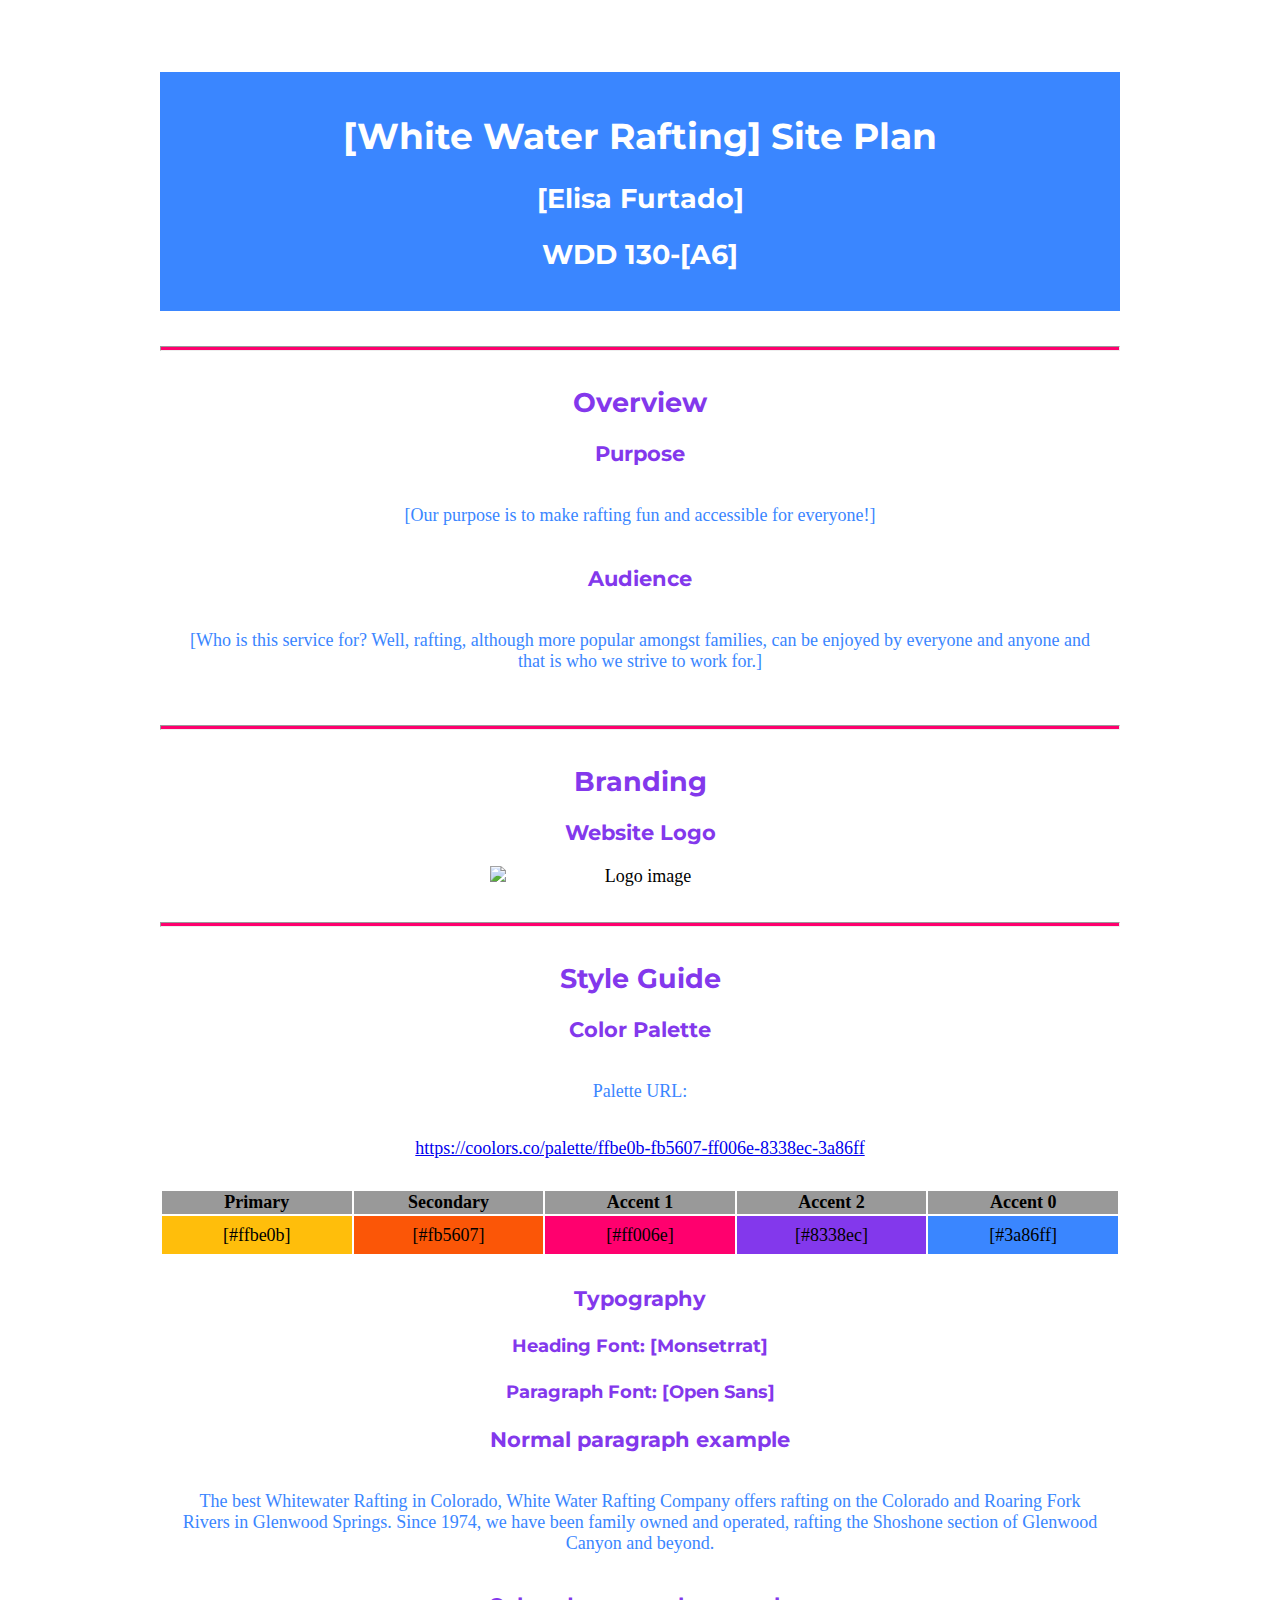
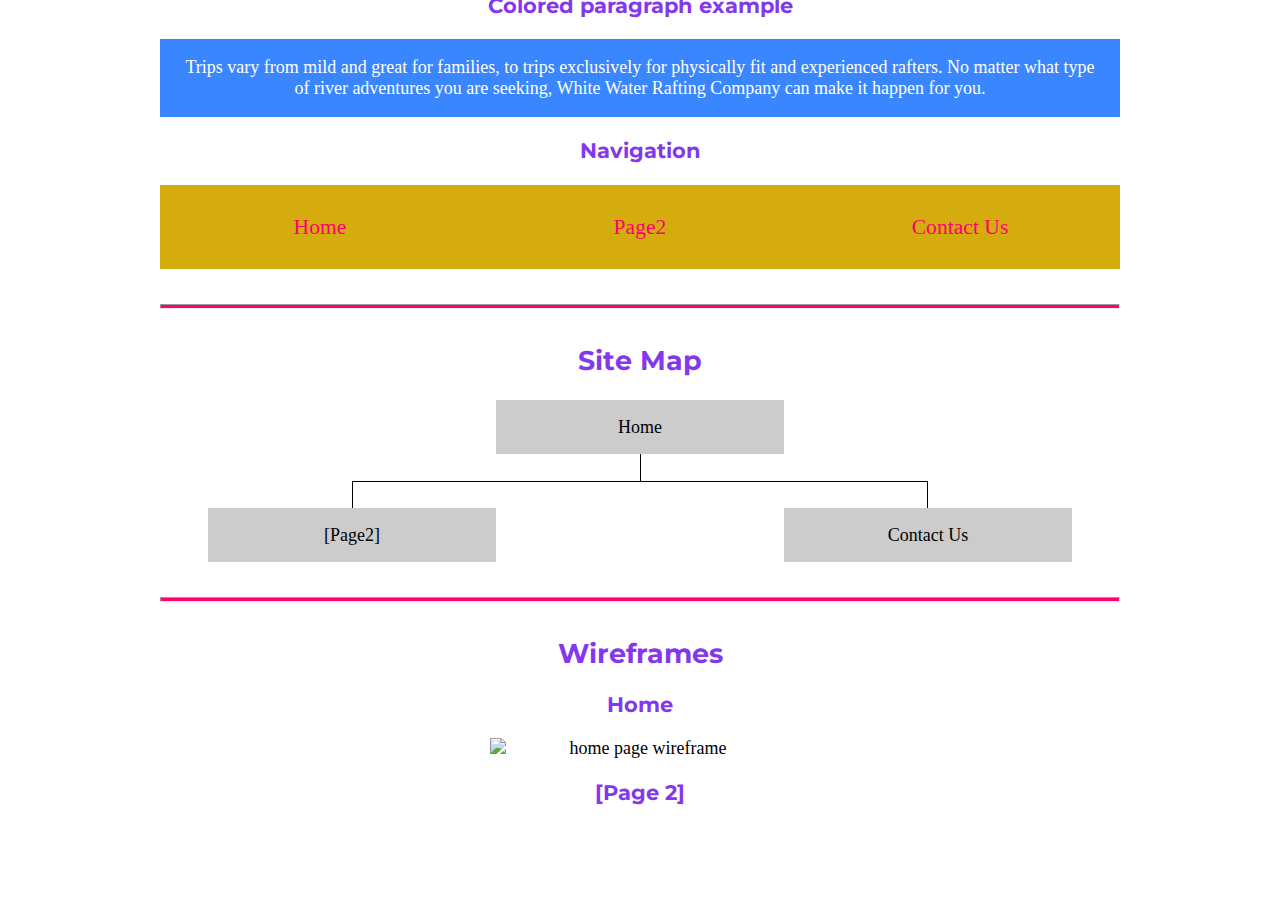
==== site-plan-rafting.html @ 9dbc05da "git commit --push" ====
<!DOCTYPE html>
<html lang="en-us">
    <head>
        <meta charset="utf-8">
        <title>Site Plan</title>
        <link type="text/css" rel="stylesheet" href="styles/site-plan-rafting.css">
      </head>
      <body data-new-gr-c-s-check-loaded="14.1126.0" data-gr-ext-installed=""><div id="adr_distai"></div>
        <header>
          <h1>[White Water Rafting] Site Plan</h1>
          <h2>[Elisa Furtado]</h2>
          <h2>WDD 130-[A6]</h2>
          <!-- In the header above, add the name of your site, your name and class number. For example if you are in section 3 you would put WDD 130-03 -->
        </header>
        <main>
          <!-- ------------------------Steps 2-5------------------------------ -->
          <hr>
          <h2>Overview</h2>
          <h3>Purpose</h3>
          <p>[Our purpose is to make rafting fun and accessible for everyone!]</p>
          <!-- change this -->
      
          <h3>Audience</h3>
          <p>[Who is this service for? 
              Well, rafting, although more popular amongst families, can be enjoyed by everyone and anyone and that is who we strive to work for.]</p>
          <!-- change this -->
      
          <hr>
          <h2>Branding</h2>
          <h3>Website Logo</h3>
          <!-- Replace this with some sort of logo for your site.  A logo can be as simple as the name of your site in a nice font :) -->
          <img src="https://byui-wdd.github.io/wdd130/resources/images/logos/skelletons.jpg" alt="Logo image">
          <hr>
          <h2>Style Guide</h2>
      
          <!-- ------------------------Steps 6-9------------------------------ -->
      
          <h3>Color Palette</h3>
          <!--  The colors you choose for a website are one of the most important decisions you will make. Follow the instructions on the activity in Canvas then return and replace the color codes below with the hex color codes (the 6 digit numbers that show at the bottom of each color) for the colors you have chosen below.  You should have at least 2 colors but do not have to fill in all 4 if you do not need them.  -->
      
          <!-- Copy and paste the URL to your finished palette below. Replace the href value that is there with yours. Make sure to paste it into both the href value and the content text of the <a> tag -->
          <p>Palette URL:</p>
          <a href="https://coolors.co/palette/ffbe0b-fb5607-ff006e-8338ec-3a86ff" target="_blank">https://coolors.co/palette/ffbe0b-fb5607-ff006e-8338ec-3a86ff</a>
      
          <table class="colors">
            <tbody><tr>
              <th>Primary</th>
              <th>Secondary</th>
              <th>Accent 1</th>
              <th>Accent 2</th>
              <th>Accent 0</th>

            </tr>
            <!-- Replace the numbers in the boxes below with your hex color codes. Then switch to the site-plan.css file and change your colors there as well. -->
            <tr>
              <td class="primary">[#ffbe0b]</td>
              <td class="secondary">[#fb5607]</td>
              <td class="accent1">[#ff006e]</td>
              <td class="accent2">[#8338ec]</td>
              <td class="accent0">[#3a86ff]</td>
            </tr>
          </tbody></table>
      
          <!-- ------------------------Steps 10-12------------------------------ -->
      
          <h3>Typography</h3>
          <!-- Choose a font for your paragraphs (body copy) and headlines. What font(s) have you chosen? Think also about which of your colors above you might use for background and font colors. -->
      
          <h4>
            Heading Font: [Monsetrrat]
            <!-- change this -->
          </h4>
          <h4>
            Paragraph Font: [Open Sans]
            <!-- change this -->
          </h4>
          <h3>Normal paragraph example</h3>
          <p>
            The best Whitewater Rafting in Colorado, White Water Rafting Company
            offers rafting on the Colorado and Roaring Fork Rivers in Glenwood
            Springs. Since 1974, we have been family owned and operated, rafting the
            Shoshone section of Glenwood Canyon and beyond.
          </p>
          <h3>Colored paragraph example</h3>
          <p class="colored">
            Trips vary from mild and great for families, to trips exclusively for
            physically fit and experienced rafters. No matter what type of river
            adventures you are seeking, White Water Rafting Company can make it
            happen for you.
          </p>
      
          <!-- ------------------------Step 13------------------------------ -->
      
          <h3>Navigation</h3>
          <!-- Think about how you want your navigation bar to look. In the site-plan.css file change the colors to your colors to get the look you desire. -->
          <nav>
            <a href="#">Home</a>
            <a href="#">Page2</a>
            <a href="#">Contact Us</a>
          </nav>
          <hr>
          <h2>Site Map</h2>
          <div class="sitemap">
            <div class="sm-home">Home</div>
            <div class="sm-page2">
              [Page2]
              <!-- this page will have a name later -->
            </div>
            <div class="sm-page3">Contact Us</div>
      
            <div class="top">&nbsp;</div>
            <div class="left">&nbsp;</div>
            <div class="right">&nbsp;</div>
          </div>
          <hr>
          <h2>Wireframes</h2>
          <!-- Create an additional wireframe for your site. List it here below the Home page wireframe. -->
      
          <h3>Home</h3>
      
          <img src="https://byui-wdd.github.io/wdd130/rafting_images/wireframe_home.png" alt="home page wireframe">
      
          <h3>[Page 2]</h3>
      
          <!-- <img src="#" alt="page 2 wireframe"> -->
        </main>
      
      
      </body>


</html>
---- styles/site-plan-rafting.css ----
/* if you are using any Google fonts change the font names below to your fonts. 
Any spaces in your font name should be replaced with a +. 
Fonts are separated by a & */
@import url('https://fonts.googleapis.com/css2?family=Open+Sans&family=Montserrat:ital,wght@0,400;0,700;1,400&display=swap');

:root {
  /* change the values below to your colors from your palette */
  --primary-color: #ffbe0b   ;
  --secondary-color: #fb5607 ;
  --accent1-color: #ff006e;
  --accent2-color: #8338ec;
  --accent0-color: #3a86ff;


  /* change the values below to your chosen font(s) */
  --heading-font: 'Montserrat';
  --paragraph-font: Open;

  /* these colors below should be chosen from among your palette colors above */
  --headline-color-on-white: #8338ec;  /* headlines on a white background */ 
  --headline-color-on-color: white; /* headlines on a colored background */ 
  --paragraph-color-on-white: #3a86ff; /* paragraph text on a white background */ 
  --paragraph-color-on-color: white; /* paragraph text on a colored background */ 
  --paragraph-background-color: #3a86ff  ;
  --nav-link-color: #ff006e;
  --nav-background-color: #D4AC0D;
  --nav-hover-link-color: white;
  --nav-hover-background-color: #fb5607;
}


/*  Look around below...but DON'T CHANGE ANYTHING! */

body {
  max-width: 960px;
  margin: 0 auto;
  padding: 4em;
  font-size: 18px;
  text-align: center;
}
img {
  display: block;
  margin: 0 auto;
  max-width: 300px;
}
h1, h2, h3, h4, h5, h6 {
  font-family: var(--heading-font);
  color: var(--headline-color-on-white);
}
h2 {
  text-align: center;
}
hr {
  height: 3px;
  margin: 35px 0;
  background: var(--accent1-color);
}
header {
  padding: 1em;
  text-align: center;
  color: var(--headline-color-on-color);
  background-color: var(--paragraph-background-color);
}
header > h1, header > h2 {
  color: var(--headline-color-on-color);
}
p {
  font-family: var(--paragraph-font);
  color: var(--paragraph-color-on-white);
  padding: 1em;
}
.colors {
  width: 100%;
  min-width: 350px;
  margin: 30px auto;
  text-align: center;
}
.colors th {
  background-color: #999;
}
.colors td{
  width: 15%;
  height: 2em;
}
.primary {
  background-color: var(--primary-color);
}
.secondary {
  background-color: var(--secondary-color);
}
.accent1 {
  background-color: var(--accent1-color);
}
.accent2{
  background-color: var(--accent2-color);
}
.accent0{
    background-color: var(--accent0-color);
}
p.colored {
  background-color: var(--paragraph-background-color);
  color: var(--paragraph-color-on-color);
}
nav {
  background-color: var(--nav-background-color);
  line-height: 3em;
  text-align: center;
  font-size: 1.2em;
}
nav  {
  list-style-type: none;
  display: flex;
}
nav a {
  padding:2em;
  min-width: 300px;
  text-decoration: none;
  padding: 10px;
}
nav a:link, nav a:visited {
  color: var(--nav-link-color);
}
nav a:hover {
  color: var(--nav-hover-link-color);
  background-color: var(--nav-hover-background-color);
}
.sitemap {
  display: grid;
  justify-content: center;

  grid-template-columns: repeat(6, 15%);
  grid-template-rows: 3em 1.5em 1.5em 3em;
  grid-template-areas: ". . home home . ."
    ". . . top . ."
    ". left left right right ."
    "page2 page2 . . page3 page3";
}
.sitemap > div {
  text-align: center;
}
.sm-home {
  grid-area: home;
  background-color: #ccc;
  line-height: 3em;
}
.sm-page2 {
  grid-area: page2;
  background-color: #ccc;
  line-height: 3em;
}
.sm-page3 {
  grid-area: page3;
  background-color: #ccc;
  line-height: 3em;
}
.top {
  grid-area: top;
  border-left: 1px solid;
}
.left {
  grid-area: left;
  border-top: 1px solid;
  border-left: 1px solid;
}
.right {
  grid-area: right;
  border-top: 1px solid;
  border-right: 1px solid;
}
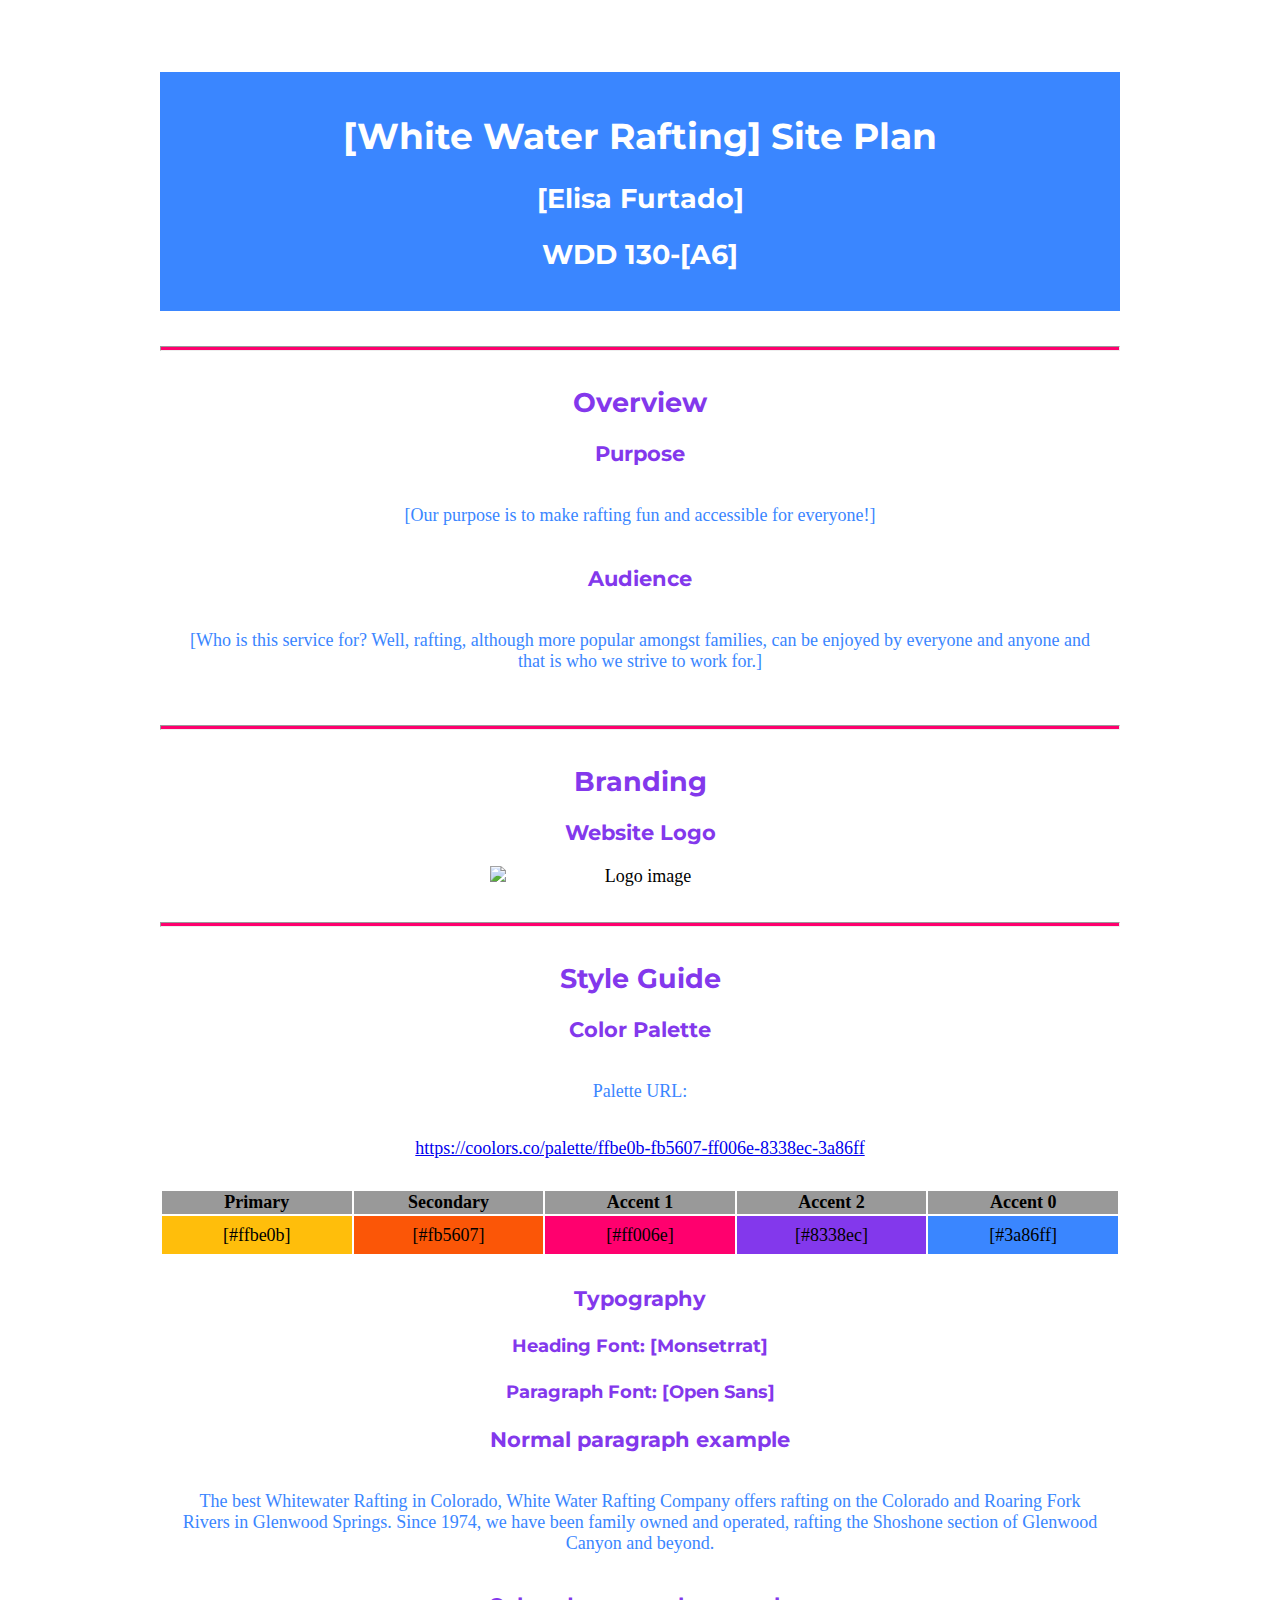
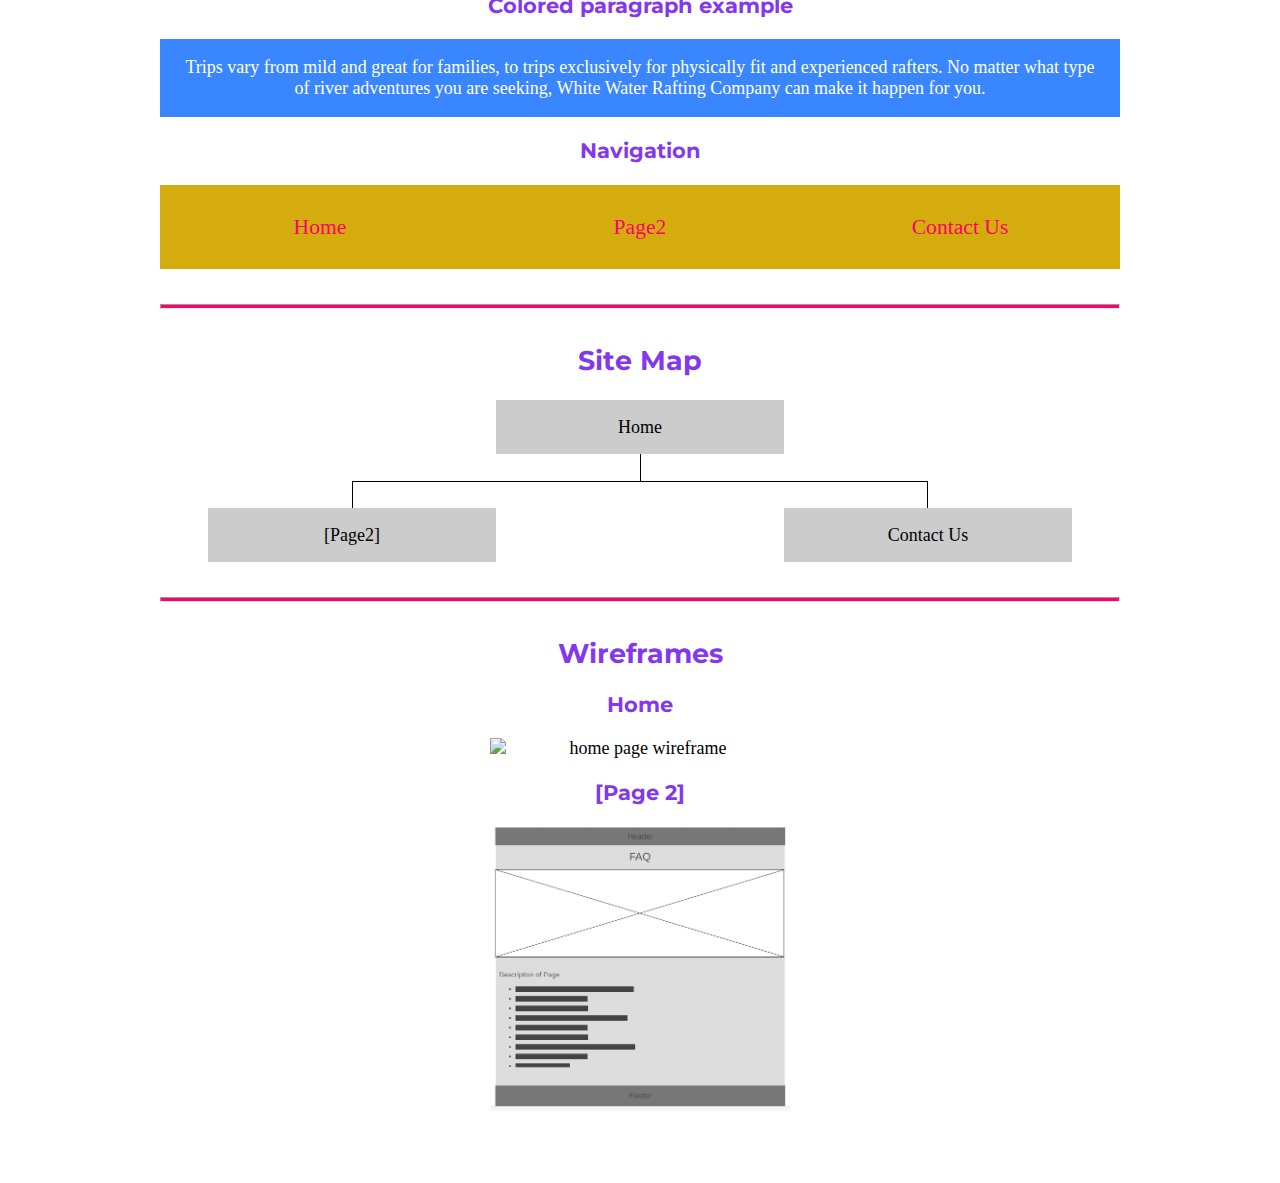
==== commit e97d99c0: "git committ--push -m origin" ====
--- a/site-plan-rafting.html
+++ b/site-plan-rafting.html
@@ -122,7 +122,7 @@
       
           <h3>[Page 2]</h3>
       
-          <!-- <img src="#" alt="page 2 wireframe"> -->
+          <img src="page2.PNG" alt="page 2 wireframe">
         </main>
       
       
--- a/styles/site-plan-rafting.css
+++ b/styles/site-plan-rafting.css
@@ -61,6 +61,7 @@
   text-align: center;
   color: var(--headline-color-on-color);
   background-color: var(--paragraph-background-color);
+  
 }
 header > h1, header > h2 {
   color: var(--headline-color-on-color);
